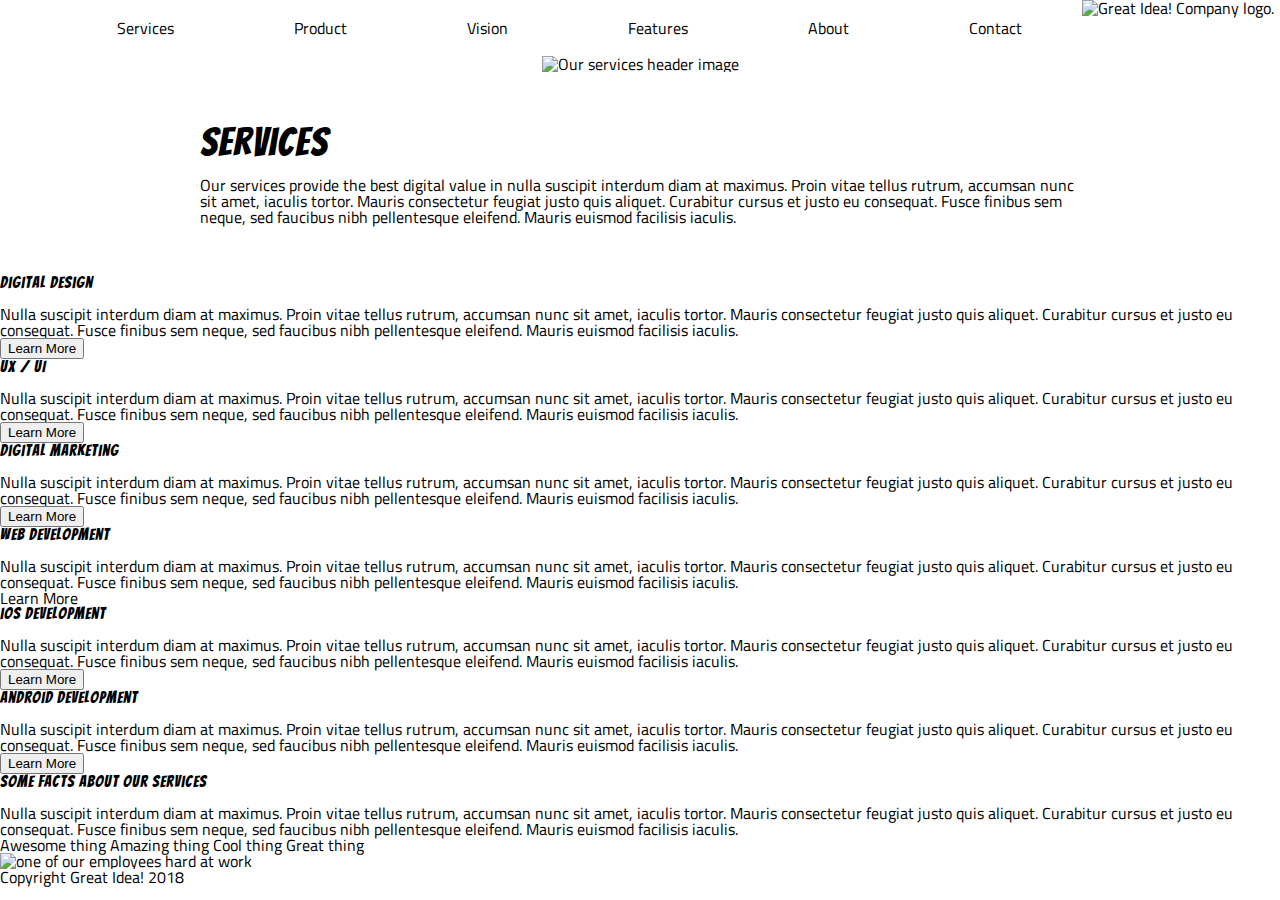
==== great-idea/services.html @ 12df974b "begin services page" ====
<!doctype html>

<html lang="en">
<head>
  <meta charset="utf-8">

  <title>Great Idea!</title>

  <link href="https://fonts.googleapis.com/css?family=Bangers|Titillium+Web" rel="stylesheet">
  <link rel="stylesheet" href="css/index.css">

  <!--[if lt IE 9]>
    <script src="https://cdnjs.cloudflare.com/ajax/libs/html5shiv/3.7.3/html5shiv.js"></script>
  <![endif]-->
</head>

<body>
  <div class="container">
    <nav class="navigation">
      <a class="links">Services</a>
      <a class="links">Product</a>
      <a class="links">Vision</a>
      <a class="links">Features</a>
      <a class="links">About</a>
      <a class="links">Contact</a>
      <img class="logo" src="img/logo.png" alt="Great Idea! Company logo.">
    </nav>
  </div>
  <div class="header-image">
    <img class="services-header-img" src="img/services-header.jpg" alt="Our services header image">
  </div>

  <div class="services-desc">
    <h2>Services</h2>
    <p>Our services provide the best digital value in nulla suscipit interdum diam at maximus. Proin vitae tellus rutrum, accumsan nunc sit amet, iaculis tortor. Mauris consectetur feugiat justo quis aliquet. Curabitur cursus et justo eu consequat. Fusce finibus sem neque, sed faucibus nibh pellentesque eleifend. Mauris euismod facilisis iaculis.</p>
</div>

<h3>Digital Design</h3>

<p>Nulla suscipit interdum diam at maximus. Proin vitae tellus rutrum, accumsan nunc sit amet, iaculis tortor. Mauris consectetur feugiat justo quis aliquet. Curabitur cursus et justo eu consequat. Fusce finibus sem neque, sed faucibus nibh pellentesque
eleifend. Mauris euismod facilisis iaculis.</p>

<button>Learn More</button>



<h3>UX / UI</h3>

<p>Nulla suscipit interdum diam at maximus. Proin vitae tellus rutrum, accumsan nunc sit amet, iaculis tortor. Mauris consectetur feugiat justo quis aliquet. Curabitur cursus et justo eu consequat. Fusce finibus sem neque, sed faucibus nibh pellentesque
eleifend. Mauris euismod facilisis iaculis.</p>

<button>Learn More</button>



<h3>Digital Marketing</h3>

<p>Nulla suscipit interdum diam at maximus. Proin vitae tellus rutrum, accumsan nunc sit amet, iaculis tortor. Mauris consectetur feugiat justo quis aliquet. Curabitur cursus et justo eu consequat. Fusce finibus sem neque, sed faucibus nibh pellentesque
eleifend. Mauris euismod facilisis iaculis.</p>

<button>Learn More</button>



<h3>Web Development</h3>

<p>Nulla suscipit interdum diam at maximus. Proin vitae tellus rutrum, accumsan nunc sit amet, iaculis tortor. Mauris consectetur feugiat justo quis aliquet. Curabitur cursus et justo eu consequat. Fusce finibus sem neque, sed faucibus nibh pellentesque
eleifend. Mauris euismod facilisis iaculis.</p>

<p>Learn More</p>



<h3>iOS Development</h3>

<p>Nulla suscipit interdum diam at maximus. Proin vitae tellus rutrum, accumsan nunc sit amet, iaculis tortor. Mauris consectetur feugiat justo quis aliquet. Curabitur cursus et justo eu consequat. Fusce finibus sem neque, sed faucibus nibh pellentesque
eleifend. Mauris euismod facilisis iaculis.</p>

<button>Learn More</button>



<h3>Android Development</h3>

<p>Nulla suscipit interdum diam at maximus. Proin vitae tellus rutrum, accumsan nunc sit amet, iaculis tortor. Mauris consectetur feugiat justo quis aliquet. Curabitur cursus et justo eu consequat. Fusce finibus sem neque, sed faucibus nibh pellentesque
eleifend. Mauris euismod facilisis iaculis.</p>

<button>Learn More</button>


<h3>Some Facts About Our Services</h3>

<p>Nulla suscipit interdum diam at maximus. Proin vitae tellus rutrum, accumsan nunc sit amet, iaculis tortor. Mauris consectetur feugiat justo quis aliquet. Curabitur cursus et justo eu consequat. Fusce finibus sem neque, sed faucibus nibh pellentesque
eleifend. Mauris euismod facilisis iaculis.</p>

<ul>
Awesome thing
Amazing thing
Cool thing
Great thing
</ul>

<img class="services-info-img" src="img/services-info.png" alt="one of our employees hard at work">
<footer>
Copyright Great Idea! 2018
</footer>
</body>

</html>
---- great-idea/css/index.css ----
/* http://meyerweb.com/eric/tools/css/reset/ 
   v2.0 | 20110126
   License: none (public domain)
*/

html, body, div, span, applet, object, iframe,
h1, h2, h3, h4, h5, h6, p, blockquote, pre,
a, abbr, acronym, address, big, cite, code,
del, dfn, em, img, ins, kbd, q, s, samp,
small, strike, strong, sub, sup, tt, var,
b, u, i, center,
dl, dt, dd, ol, ul, li,
fieldset, form, label, legend,
table, caption, tbody, tfoot, thead, tr, th, td,
article, aside, canvas, details, embed, 
figure, figcaption, footer, header, hgroup, 
menu, nav, output, ruby, section, summary,
time, mark, audio, video {
	margin: 0;
	padding: 0;
	border: 0;
	font-size: 100%;
	font: inherit;
	vertical-align: baseline;
}
/* HTML5 display-role reset for older browsers */
article, aside, details, figcaption, figure, 
footer, header, hgroup, menu, nav, section {
	display: block;
}
body {
	line-height: 1;
}
ol, ul {
	list-style: none;
}
blockquote, q {
	quotes: none;
}
blockquote:before, blockquote:after,
q:before, q:after {
	content: '';
	content: none;
}
table {
	border-collapse: collapse;
	border-spacing: 0;
}

/* Set every element's box-sizing to border-box */
* {
    box-sizing: border-box;
}

html, body {
    height: 100%;
    font-family: 'Titillium Web', sans-serif;
}

h1, h2, h3, h4, h5 {
    font-family: 'Bangers', cursive;
    letter-spacing: 1px;
    margin-bottom: 15px;
}
/* start here */

.container {
	display: flex;
	justify-content: center;
}
.container .navigation {
	display: flex;
	margin-left: 50px;
}
.container .navigation .links {
	display: flex;
	justify-content: space-between;
	padding: 20px 60px;
}
.middle {
	display: flex;
	justify-content: center;
	margin-top: 70px;
}
.middle .left-side {
	display: flex;
	justify-content: center;
	flex-direction: column;
	margin-right: 70px;
}
.middle .left-side .innovation {
	font-size: 72px;
	margin-top: 40px;
}
.middle .left-side .button {
	margin-left: 0px;
	width: 200px;
	font-size: 14px;	
}
.text1 {
	display: flex;
	justify-content: space-between;
	margin: 40px 290px;
}
.text1 .features-section {
	display: flex;
	flex-wrap: wrap;
}	
.center-img {
	display: flex;
	justify-content: center;
}
.text2 {
	display: flex;
	margin: 40px 290px;
}
.contact {
	display: flex;
	justify-content: center;
	width: 50%;	
}
.footer {
	display: flex;
	justify-content: center;
	font-size: 12px;
}



/* CSS FOR SERVICES PAGE */
.header-image {
	display: flex;
	justify-content: center;
}

.services-desc {
	display: flex;
	flex-direction: column;
	margin: 50px 200px;
}
.services-desc h2 {
	font-size: 40px;
}
.services-desc p {

}
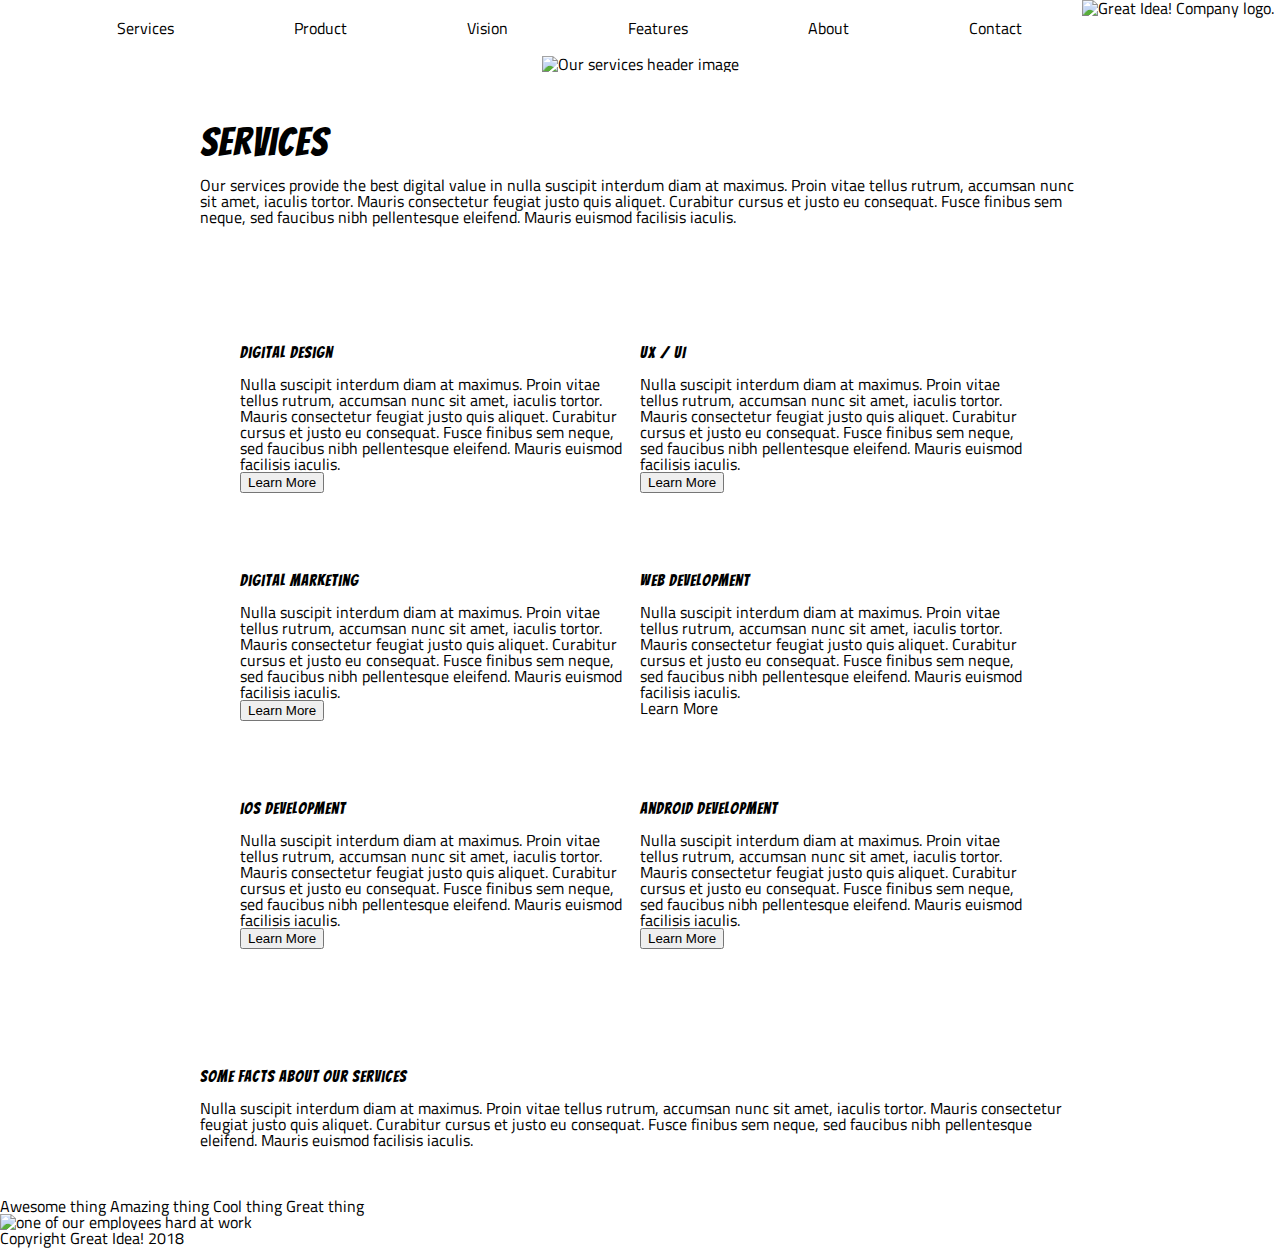
==== commit 885b35d6: "services page as of 7pm - to be continued" ====
--- a/great-idea/services.html
+++ b/great-idea/services.html
@@ -33,66 +33,78 @@
   <div class="services-desc">
     <h2>Services</h2>
     <p>Our services provide the best digital value in nulla suscipit interdum diam at maximus. Proin vitae tellus rutrum, accumsan nunc sit amet, iaculis tortor. Mauris consectetur feugiat justo quis aliquet. Curabitur cursus et justo eu consequat. Fusce finibus sem neque, sed faucibus nibh pellentesque eleifend. Mauris euismod facilisis iaculis.</p>
-</div>
+  </div>
+<!--Begin 6-box grid-->
+  <div class="content-grid">
+    <div class="row1">
+      <div class="design-box">
+        <h3>Digital Design</h3>
 
-<h3>Digital Design</h3>
+        <p>Nulla suscipit interdum diam at maximus. Proin vitae tellus rutrum, accumsan nunc sit amet, iaculis tortor. Mauris consectetur feugiat justo quis aliquet. Curabitur cursus et justo eu consequat. Fusce finibus sem neque, sed faucibus nibh pellentesque
+        eleifend. Mauris euismod facilisis iaculis.</p>
 
-<p>Nulla suscipit interdum diam at maximus. Proin vitae tellus rutrum, accumsan nunc sit amet, iaculis tortor. Mauris consectetur feugiat justo quis aliquet. Curabitur cursus et justo eu consequat. Fusce finibus sem neque, sed faucibus nibh pellentesque
-eleifend. Mauris euismod facilisis iaculis.</p>
+        <button>Learn More</button>
+      </div>
 
-<button>Learn More</button>
+      <div class="ux-box">
+        <h3>UX / UI</h3>
+
+        <p>Nulla suscipit interdum diam at maximus. Proin vitae tellus rutrum, accumsan nunc sit amet, iaculis tortor. Mauris consectetur feugiat justo quis aliquet. Curabitur cursus et justo eu consequat. Fusce finibus sem neque, sed faucibus nibh pellentesque
+        eleifend. Mauris euismod facilisis iaculis.</p>
+
+        <button>Learn More</button>
+      </div>
+    </div>
+
+    <div class="row2">
+      <div class="marketing-box">
+        <h3>Digital Marketing</h3>
+
+        <p>Nulla suscipit interdum diam at maximus. Proin vitae tellus rutrum, accumsan nunc sit amet, iaculis tortor. Mauris consectetur feugiat justo quis aliquet. Curabitur cursus et justo eu consequat. Fusce finibus sem neque, sed faucibus nibh pellentesque
+        eleifend. Mauris euismod facilisis iaculis.</p>
+
+        <button>Learn More</button>
+      </div>
 
 
+      <div class="webdev-box">
+        <h3>Web Development</h3>
 
-<h3>UX / UI</h3>
+        <p>Nulla suscipit interdum diam at maximus. Proin vitae tellus rutrum, accumsan nunc sit amet, iaculis tortor. Mauris consectetur feugiat justo quis aliquet. Curabitur cursus et justo eu consequat. Fusce finibus sem neque, sed faucibus nibh pellentesque
+        eleifend. Mauris euismod facilisis iaculis.</p>
 
-<p>Nulla suscipit interdum diam at maximus. Proin vitae tellus rutrum, accumsan nunc sit amet, iaculis tortor. Mauris consectetur feugiat justo quis aliquet. Curabitur cursus et justo eu consequat. Fusce finibus sem neque, sed faucibus nibh pellentesque
-eleifend. Mauris euismod facilisis iaculis.</p>
+        <p>Learn More</p>
+      </div>
+    </div>
 
-<button>Learn More</button>
+    <div class="row3">
+        <div class="ios-box">
+          <h3>iOS Development</h3>
+
+          <p>Nulla suscipit interdum diam at maximus. Proin vitae tellus rutrum, accumsan nunc sit amet, iaculis tortor. Mauris consectetur feugiat justo quis aliquet. Curabitur cursus et justo eu consequat. Fusce finibus sem neque, sed faucibus nibh pellentesque
+          eleifend. Mauris euismod facilisis iaculis.</p>
+
+          <button>Learn More</button>
+        </div>
 
 
+        <div class="android-box">
+          <h3>Android Development</h3>
 
-<h3>Digital Marketing</h3>
+          <p>Nulla suscipit interdum diam at maximus. Proin vitae tellus rutrum, accumsan nunc sit amet, iaculis tortor. Mauris consectetur feugiat justo quis aliquet. Curabitur cursus et justo eu consequat. Fusce finibus sem neque, sed faucibus nibh pellentesque
+          eleifend. Mauris euismod facilisis iaculis.</p>
 
-<p>Nulla suscipit interdum diam at maximus. Proin vitae tellus rutrum, accumsan nunc sit amet, iaculis tortor. Mauris consectetur feugiat justo quis aliquet. Curabitur cursus et justo eu consequat. Fusce finibus sem neque, sed faucibus nibh pellentesque
-eleifend. Mauris euismod facilisis iaculis.</p>
+          <button>Learn More</button>
+        </div>
+      </div>
+    </div>
 
-<button>Learn More</button>
-
-
-
-<h3>Web Development</h3>
-
-<p>Nulla suscipit interdum diam at maximus. Proin vitae tellus rutrum, accumsan nunc sit amet, iaculis tortor. Mauris consectetur feugiat justo quis aliquet. Curabitur cursus et justo eu consequat. Fusce finibus sem neque, sed faucibus nibh pellentesque
-eleifend. Mauris euismod facilisis iaculis.</p>
-
-<p>Learn More</p>
-
-
-
-<h3>iOS Development</h3>
-
-<p>Nulla suscipit interdum diam at maximus. Proin vitae tellus rutrum, accumsan nunc sit amet, iaculis tortor. Mauris consectetur feugiat justo quis aliquet. Curabitur cursus et justo eu consequat. Fusce finibus sem neque, sed faucibus nibh pellentesque
-eleifend. Mauris euismod facilisis iaculis.</p>
-
-<button>Learn More</button>
-
-
-
-<h3>Android Development</h3>
-
-<p>Nulla suscipit interdum diam at maximus. Proin vitae tellus rutrum, accumsan nunc sit amet, iaculis tortor. Mauris consectetur feugiat justo quis aliquet. Curabitur cursus et justo eu consequat. Fusce finibus sem neque, sed faucibus nibh pellentesque
-eleifend. Mauris euismod facilisis iaculis.</p>
-
-<button>Learn More</button>
-
-
-<h3>Some Facts About Our Services</h3>
-
-<p>Nulla suscipit interdum diam at maximus. Proin vitae tellus rutrum, accumsan nunc sit amet, iaculis tortor. Mauris consectetur feugiat justo quis aliquet. Curabitur cursus et justo eu consequat. Fusce finibus sem neque, sed faucibus nibh pellentesque
-eleifend. Mauris euismod facilisis iaculis.</p>
-
+  <div class="services-facts">
+    <h3>Some Facts About Our Services</h3>
+  
+    <p>Nulla suscipit interdum diam at maximus. Proin vitae tellus rutrum, accumsan nunc sit amet, iaculis tortor. Mauris consectetur feugiat justo quis aliquet. Curabitur cursus et justo eu consequat. Fusce finibus sem neque, sed faucibus nibh pellentesque
+    eleifend. Mauris euismod facilisis iaculis.</p>
+  </div>
 <ul>
 Awesome thing
 Amazing thing
--- a/great-idea/css/index.css
+++ b/great-idea/css/index.css
@@ -141,6 +141,24 @@
 .services-desc h2 {
 	font-size: 40px;
 }
-.services-desc p {
-
+.content-grid {
+	display: flex;
+	justify-content: center;
+	margin: 80px 	200px;	
+	flex-wrap: wrap;	
+}
+.content-grid .row1 {
+	display: flex;
+	margin: 40px;
+}
+.content-grid .row2 {
+	display: flex;
+	margin: 40px;
+}
+.content-grid .row3 {
+	display: flex;
+	margin: 40px;
+}
+.services-facts {
+	margin: 50px 200px;
 }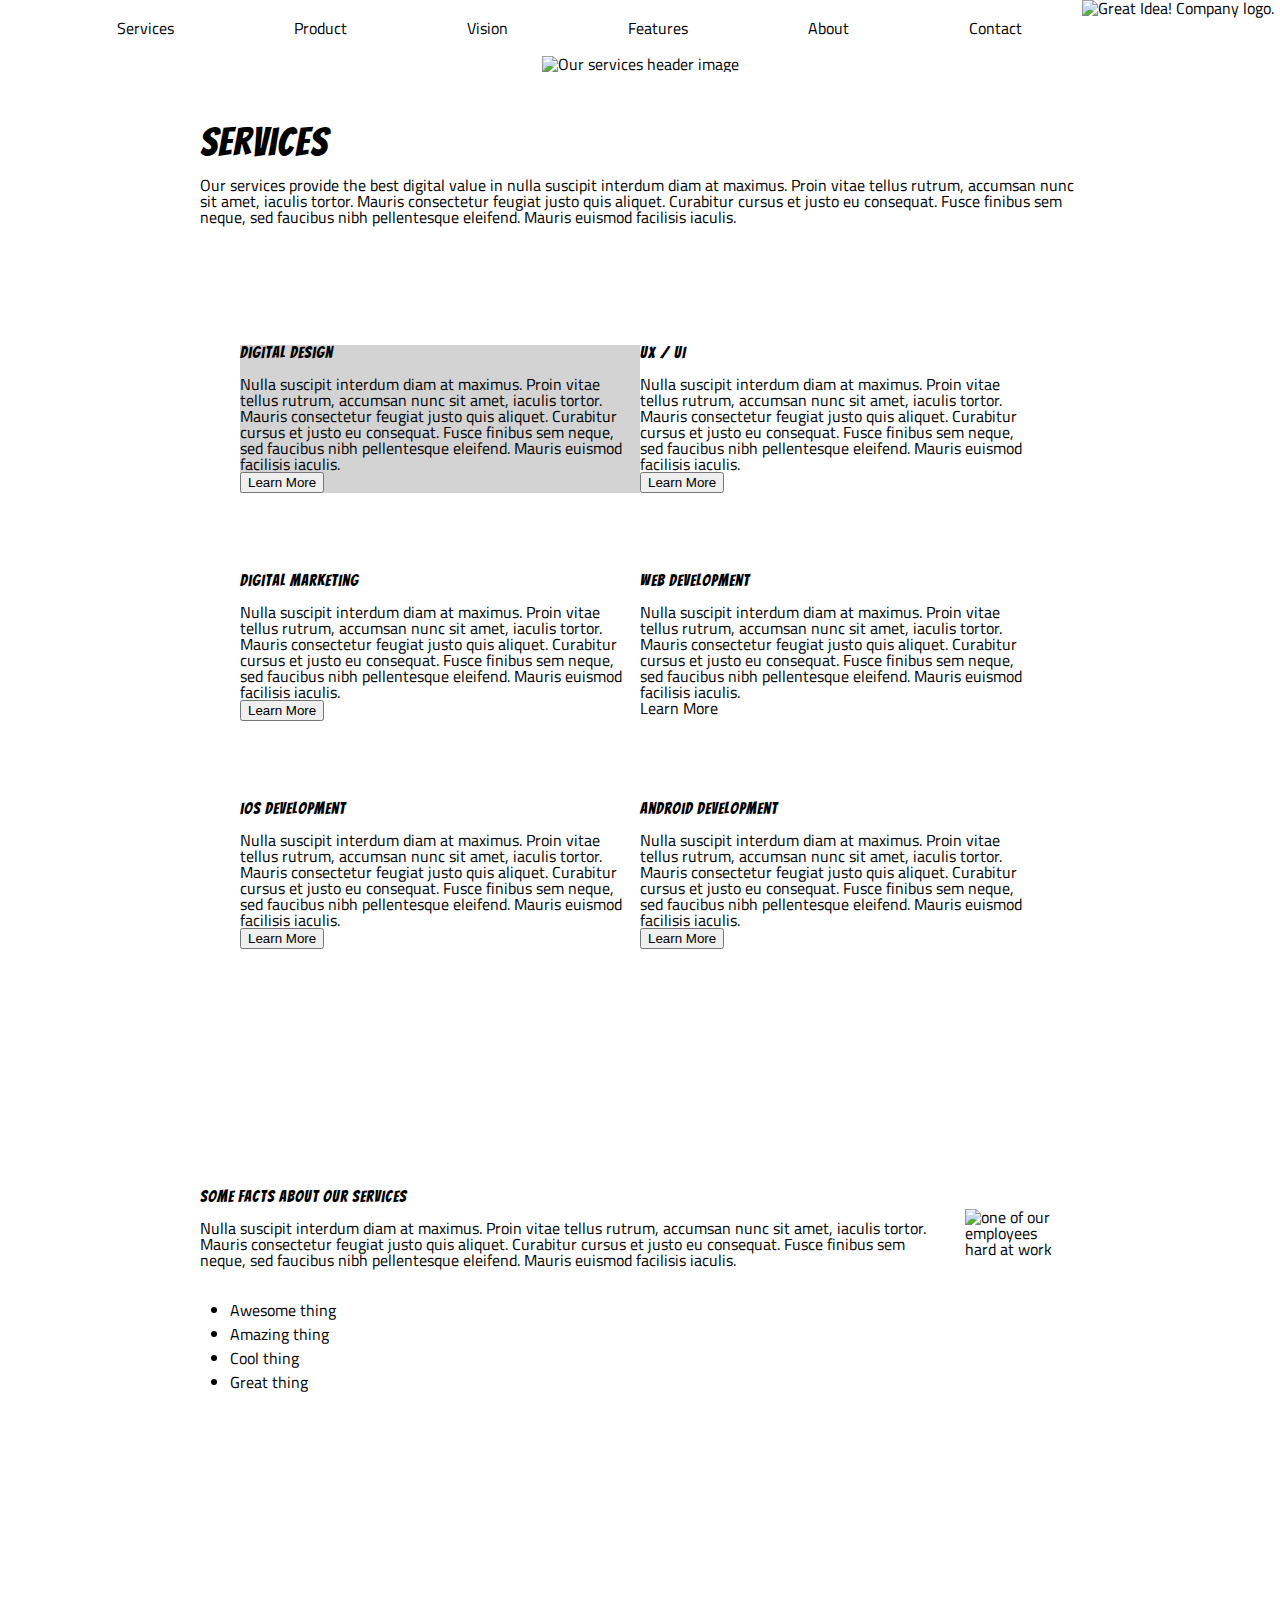
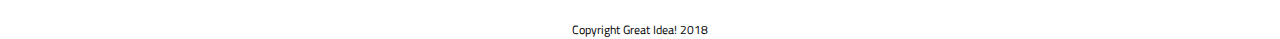
==== commit 15ee71c8: "structure of services page" ====
--- a/great-idea/services.html
+++ b/great-idea/services.html
@@ -99,23 +99,25 @@
       </div>
     </div>
 
-  <div class="services-facts">
-    <h3>Some Facts About Our Services</h3>
-  
-    <p>Nulla suscipit interdum diam at maximus. Proin vitae tellus rutrum, accumsan nunc sit amet, iaculis tortor. Mauris consectetur feugiat justo quis aliquet. Curabitur cursus et justo eu consequat. Fusce finibus sem neque, sed faucibus nibh pellentesque
-    eleifend. Mauris euismod facilisis iaculis.</p>
+  <div class="services-facts-container">
+    <div class="services-left">
+      <h3>Some Facts About Our Services</h3>
+    
+      <p>Nulla suscipit interdum diam at maximus. Proin vitae tellus rutrum, accumsan nunc sit amet, iaculis tortor. Mauris consectetur feugiat justo quis aliquet. Curabitur cursus et justo eu consequat. Fusce finibus sem neque, sed faucibus nibh pellentesque
+      eleifend. Mauris euismod facilisis iaculis.</p>
+        
+      <ul>
+        <li>Awesome thing</li>
+        <li>Amazing thing</li>
+        <li>Cool thing</li>
+        <li>Great thing</li>
+      </ul>
+    </div>
+    <img class="services-info-img" src="img/services-info.png" alt="one of our employees hard at work">
   </div>
-<ul>
-Awesome thing
-Amazing thing
-Cool thing
-Great thing
-</ul>
-
-<img class="services-info-img" src="img/services-info.png" alt="one of our employees hard at work">
-<footer>
-Copyright Great Idea! 2018
-</footer>
+  <footer class="footer">
+    Copyright Great Idea! 2018
+  </footer>
 </body>
 
-</html>+</html> --- a/great-idea/css/index.css
+++ b/great-idea/css/index.css
@@ -145,11 +145,15 @@
 	display: flex;
 	justify-content: center;
 	margin: 80px 	200px;	
-	flex-wrap: wrap;	
+	flex-wrap: wrap;
 }
 .content-grid .row1 {
 	display: flex;
 	margin: 40px;
+}
+.design-box {
+	background-color: lightgray;
+	border:
 }
 .content-grid .row2 {
 	display: flex;
@@ -159,6 +163,19 @@
 	display: flex;
 	margin: 40px;
 }
-.services-facts {
-	margin: 50px 200px;
+.services-facts-container {
+	display: flex;
+	margin: 200px;
+}
+.services-left {
+	display: flex;
+	flex-direction: column;
+}
+.services-left ul {
+	list-style-type: disc;
+	margin: 30px;
+	line-height: 24px;
+}
+.services-facts-container img {
+	margin: 20px;
 }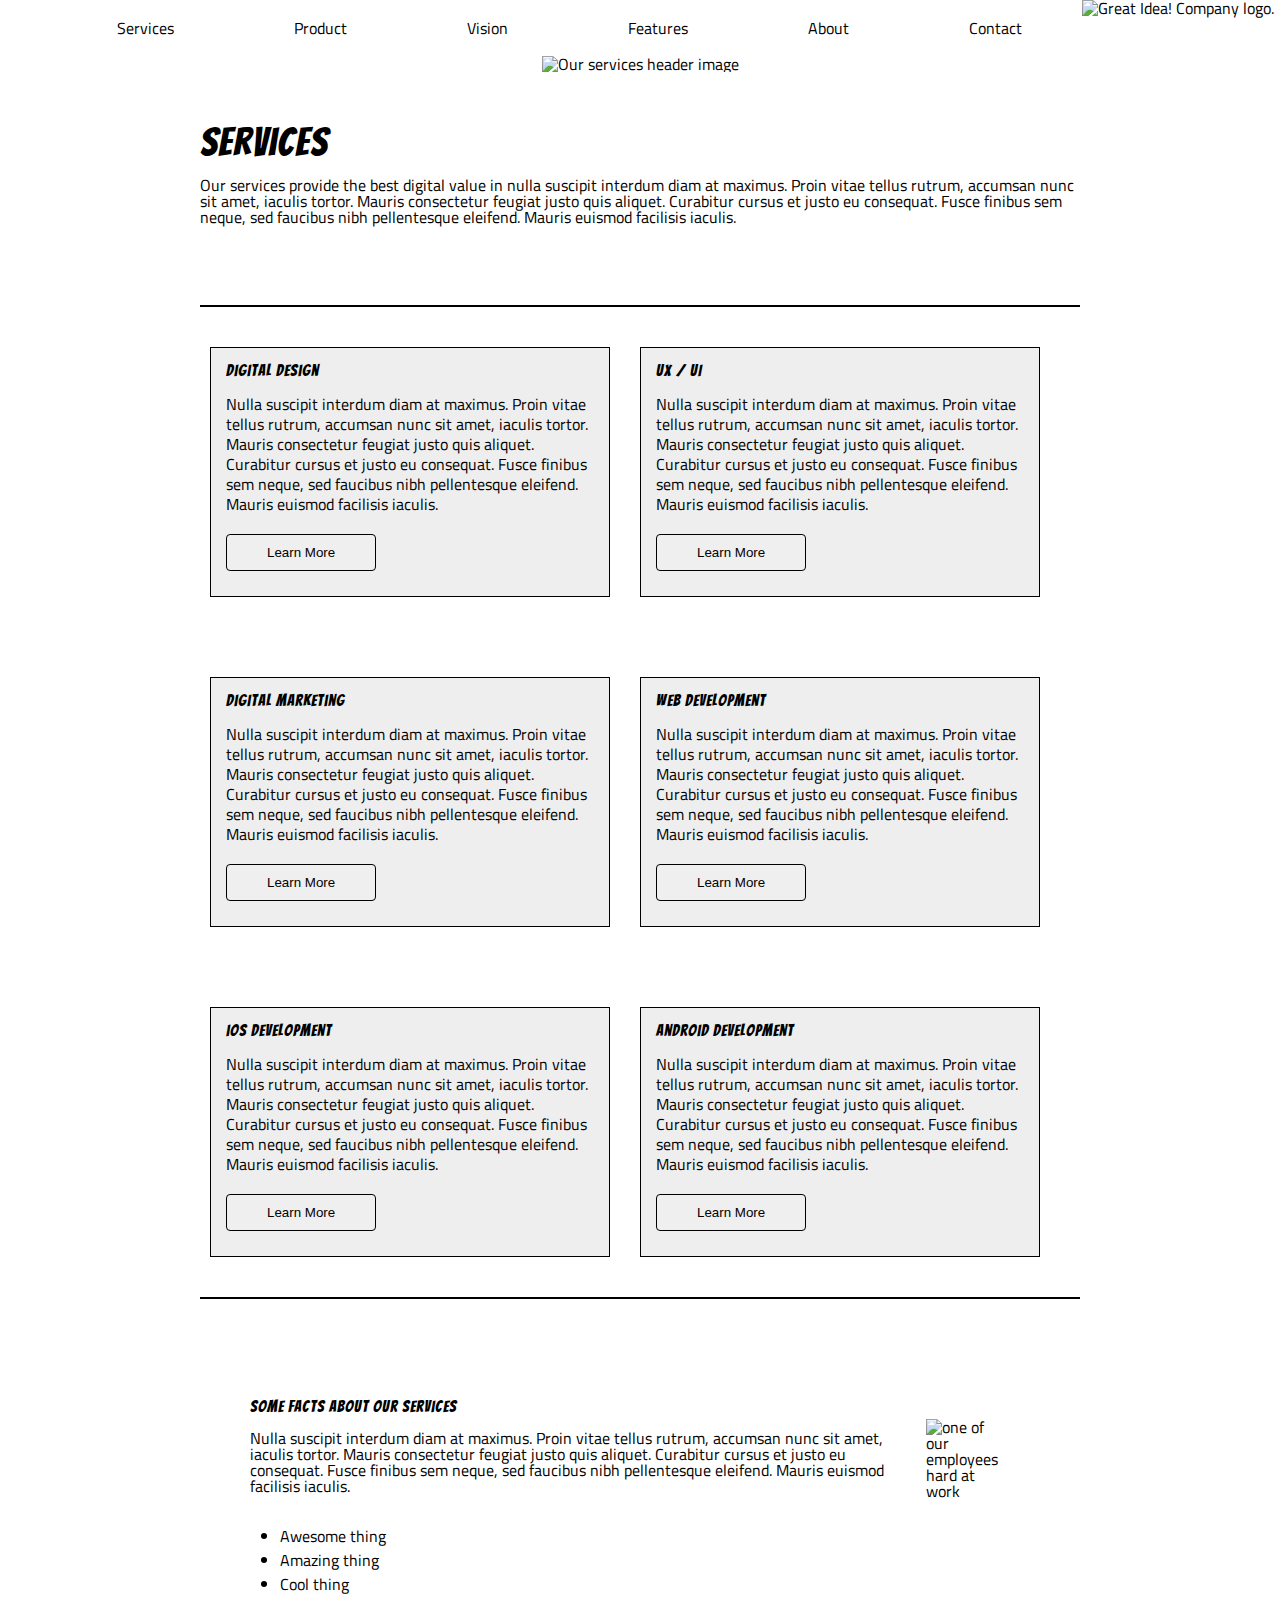
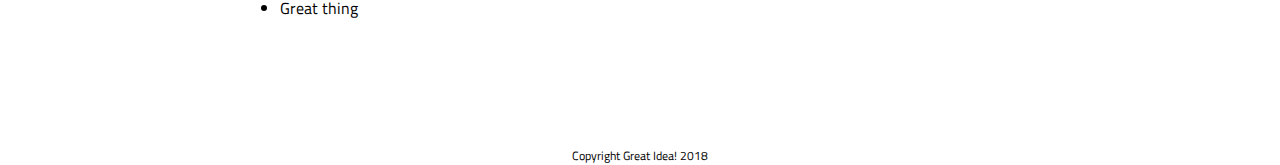
==== commit 2534940e: "final version services" ====
--- a/great-idea/services.html
+++ b/great-idea/services.html
@@ -73,7 +73,7 @@
         <p>Nulla suscipit interdum diam at maximus. Proin vitae tellus rutrum, accumsan nunc sit amet, iaculis tortor. Mauris consectetur feugiat justo quis aliquet. Curabitur cursus et justo eu consequat. Fusce finibus sem neque, sed faucibus nibh pellentesque
         eleifend. Mauris euismod facilisis iaculis.</p>
 
-        <p>Learn More</p>
+        <button>Learn More</button>
       </div>
     </div>
 
--- a/great-idea/css/index.css
+++ b/great-idea/css/index.css
@@ -146,26 +146,149 @@
 	justify-content: center;
 	margin: 80px 	200px;	
 	flex-wrap: wrap;
+	border-top: black 2px solid;
+	border-bottom: black 2px solid;
 }
 .content-grid .row1 {
 	display: flex;
 	margin: 40px;
 }
+/* INDIVIDUAL BOXES  */
 .design-box {
-	background-color: lightgray;
-	border:
-}
+	background-color: #eeeeee;
+	border: 1px solid black;
+	height: 250px;
+	width: 400px;
+	margin-right: 30px;
+}
+.design-box h3 {
+	margin: 15px;
+}
+.design-box p {
+	margin: 15px;
+	line-height: 20px;
+}
+.design-box button {
+	padding: 10px 40px;
+	margin: 5px 15px;
+	border: solid black 1px;
+	border-radius: 4px;
+}
+.ux-box {
+	background-color: #eeeeee;
+	border: 1px solid black;
+	height: 250px;
+	width: 400px;
+	margin-right: 30px;
+}
+.ux-box h3 {
+	margin: 15px;
+}
+.ux-box p {
+	margin: 15px;
+	line-height: 20px;
+}
+.ux-box button {
+	padding: 10px 40px;
+	margin: 5px 15px;
+	border: solid black 1px;
+	border-radius: 4px;
+}
+/* row 2 */
 .content-grid .row2 {
 	display: flex;
 	margin: 40px;
 }
+.marketing-box {
+	background-color: #eeeeee;
+	border: 1px solid black;
+	height: 250px;
+	width: 400px;
+	margin-right: 30px;
+}
+.marketing-box h3 {
+	margin: 15px;
+}
+.marketing-box p {
+	margin: 15px;
+	line-height: 20px;
+}
+.marketing-box button {
+	padding: 10px 40px;
+	margin: 5px 15px;
+	border: solid black 1px;
+	border-radius: 4px;
+}
+.webdev-box {
+	background-color: #eeeeee;
+	border: 1px solid black;
+	height: 250px;
+	width: 400px;
+	margin-right: 30px;
+}
+.webdev-box h3 {
+	margin: 15px;
+}
+.webdev-box p {
+	margin: 15px;
+	line-height: 20px;
+}
+.webdev-box button {
+	padding: 10px 40px;
+	margin: 5px 15px;
+	border: solid black 1px;
+	border-radius: 4px;
+}
+/* row 3 */
 .content-grid .row3 {
 	display: flex;
 	margin: 40px;
 }
+.ios-box {
+	background-color: #eeeeee;
+	border: 1px solid black;
+	height: 250px;
+	width: 400px;
+	margin-right: 30px;
+}
+.ios-box h3 {
+	margin: 15px;
+}
+.ios-box p {
+	margin: 15px;
+	line-height: 20px;
+}
+.ios-box button {
+	padding: 10px 40px;
+	margin: 5px 15px;
+	border: solid black 1px;
+	border-radius: 4px;
+}
+.android-box {
+	background-color: #eeeeee;
+	border: 1px solid black;
+	height: 250px;
+	width: 400px;
+	margin-right: 30px;
+}
+.android-box h3 {
+	margin: 15px;
+}
+.android-box p {
+	margin: 15px;
+	line-height: 20px;
+}
+.android-box button {
+	padding: 10px 40px;
+	margin: 5px 15px;
+	border: solid black 1px;
+	border-radius: 4px;
+}
+/* services */
+
 .services-facts-container {
 	display: flex;
-	margin: 200px;
+	margin: 100px 250px;
 }
 .services-left {
 	display: flex;
